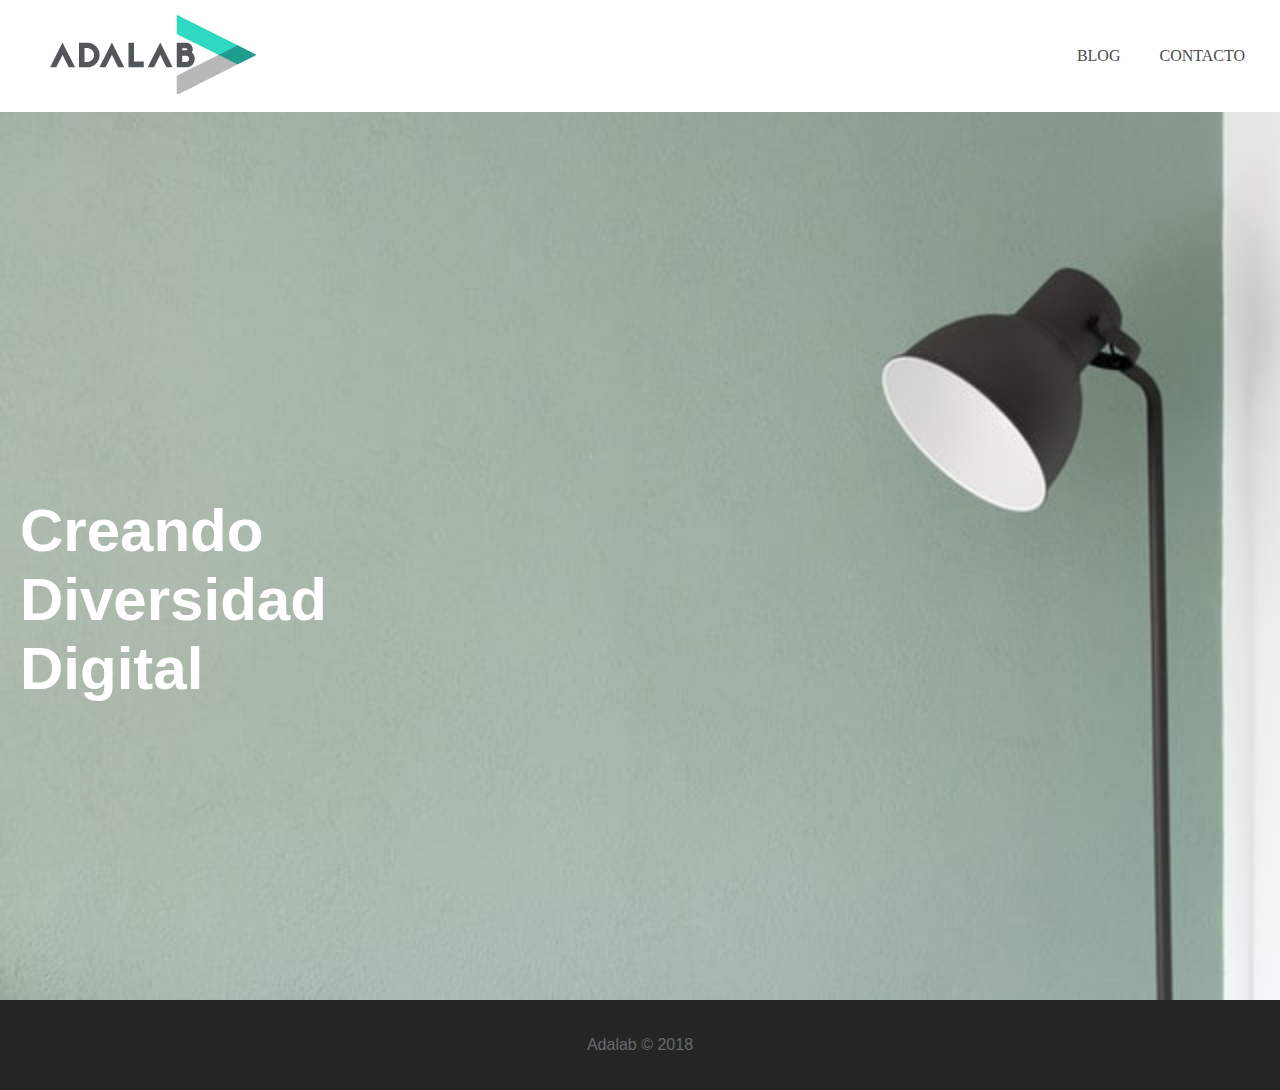
==== docs/index.html @ 8c399f04 "add docs" ====
<!DOCTYPE html>
<html lang="es">
    
    <head>
        <meta charset="UTF-8" />
        <meta name="viewport" content="width=device-width, initial-scale=1.0"
        />
        <meta http-equiv="X-UA-Compatible" content="ie=edge" />
        <title>Adalab</title>
        <link href="https://fonts.googleapis.com/css?family=Rubik:400,700&display=swap"
        rel="stylesheet" />
        <link rel="stylesheet" href="./assets/css/main.css" />
        <!-- font-family: 'Rubik', sans-serif; -->
    </head>
    
    <body class="body">
        <header class="header"> <a href="http://adalab.es">
    <img class="logo"
      src="./assets/images/logo-adalab.png"
      alt="icono Adalab"
      title="Adalab"
    />
  </a>

            <nav class="navigator">
                <ul class="menu"> <a class="link" href="https://medium.com/adalab">
        <li class="item">Blog</li>
      </a>
 <a class="link" href="https://adalab.es/contacto/">
        <li class="item">Contacto</li>
      </a>

                </ul>
            </nav>
        </header>
        <main class="main">
             <h1 class="mainTitle">
    Creando diversidad digital
  </h1>

        </main>
        <footer class="footer">
            <div class="copy">
                <spam>Adalab</spam>
                <spam>&copy; 2018</spam>
            </div>
        </footer>
    </body>

</html>
---- docs/assets/css/main.css ----
.header {display: -webkit-box;display: -ms-flexbox;display: flex;-webkit-box-orient: vertical;-webkit-box-direction: normal;-ms-flex-direction: column;flex-direction: column;-webkit-box-pack: center;-ms-flex-pack: center;justify-content: center;-webkit-box-align: center;-ms-flex-align: center;align-items: center;position: fixed;height: 112px;background-color: #fff;width: 100vw;-webkit-box-sizing: border-box;box-sizing: border-box;}.header .menu {margin: 0;padding: 0;list-style: none;}.header .menu .link {text-decoration: none;text-transform: uppercase;}.header .menu .item {display: inline;color: #4a4a4a;-webkit-transition: 5s ease color;transition: 5s ease color;}.header .menu .item:hover {color: #32decf;text-decoration: underline;}.main {background-image: url(../images/lampara.jpeg);background-size: cover;background-repeat: no-repeat;background-position: center;padding-top: 100px;width: 100%;height: 100%;display: -webkit-box;display: -ms-flexbox;display: flex;-webkit-box-pack: start;-ms-flex-pack: start;justify-content: flex-start;-webkit-box-align: center;-ms-flex-align: center;align-items: center;height: 100vh;}.main .mainTitle {color: #fff;font-size: 30px;font-family: "Rubik-Bold", sans-serif;font-weight: bold;height: 108px;width: 161px;margin-left: 20px;text-transform: capitalize;}.footer {display: -webkit-box;display: -ms-flexbox;display: flex;-webkit-box-align: center;-ms-flex-align: center;align-items: center;-webkit-box-pack: center;-ms-flex-pack: center;justify-content: center;background-color: #252525;color: #676a6d;font-family: "Rubik-Regular", sans-serif;font-size: 16px;text-align: center;height: 90px;width: 100vw;}.footer .copy {width: 119px;height: 19px;}.body {-webkit-box-sizing: border-box;box-sizing: border-box;margin: 0px;overflow-x: hidden;}html {-webkit-box-sizing: border-box;box-sizing: border-box;}@media all and (min-width: 768px) {.header {display: -webkit-box;display: -ms-flexbox;display: flex;-webkit-box-orient: horizontal;-webkit-box-direction: normal;-ms-flex-direction: row;flex-direction: row;-webkit-box-pack: justify;-ms-flex-pack: justify;justify-content: space-between;}.header .item {padding-right: 35px;}.header .logo {padding-left: 30px;}.main {background-position: left;}.main .mainTitle {font-size: 60px;}}
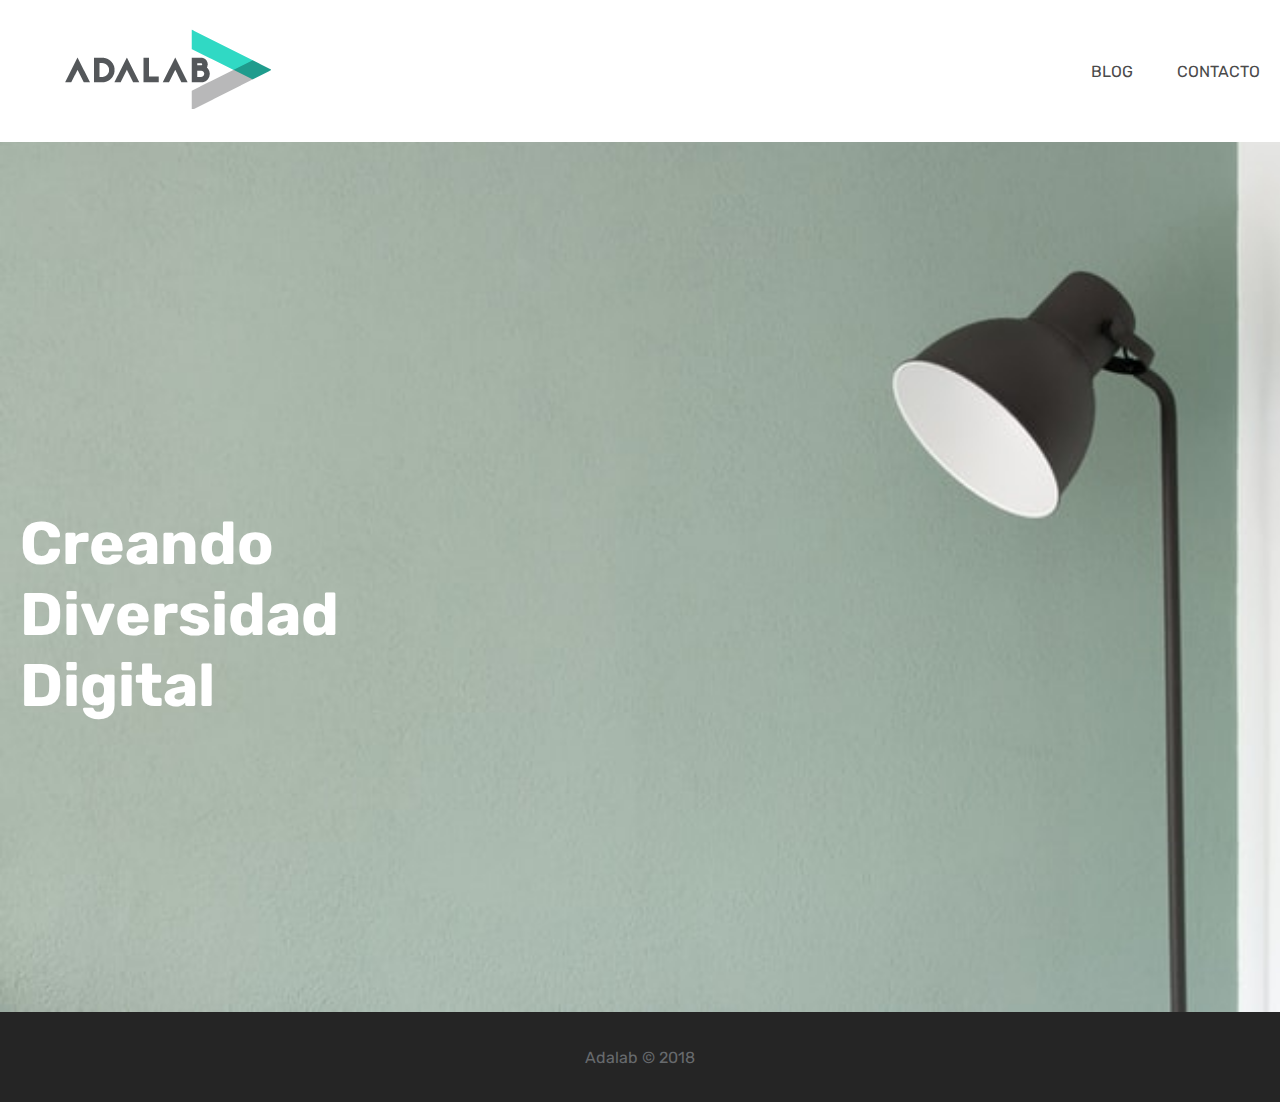
==== commit b292b62c: "update docs" ====
--- a/docs/index.html
+++ b/docs/index.html
@@ -8,14 +8,15 @@
         <meta http-equiv="X-UA-Compatible" content="ie=edge" />
         <title>Adalab</title>
         <link href="https://fonts.googleapis.com/css?family=Rubik:400,700&display=swap"
-        rel="stylesheet" />
+        rel="stylesheet">
         <link rel="stylesheet" href="./assets/css/main.css" />
         <!-- font-family: 'Rubik', sans-serif; -->
     </head>
     
     <body class="body">
         <header class="header"> <a href="http://adalab.es">
-    <img class="logo"
+    <img
+      class="logo"
       src="./assets/images/logo-adalab.png"
       alt="icono Adalab"
       title="Adalab"
@@ -23,13 +24,13 @@
   </a>
 
             <nav class="navigator">
-                <ul class="menu"> <a class="link" href="https://medium.com/adalab">
-        <li class="item">Blog</li>
-      </a>
- <a class="link" href="https://adalab.es/contacto/">
-        <li class="item">Contacto</li>
-      </a>
+                <ul class="menu">
+                    <li class="item"> <a class="link" href="https://medium.com/adalab">Blog</a>
 
+                    </li>
+                    <li class="item"> <a class="link" href="https://adalab.es/contacto/">Contacto</a>
+
+                    </li>
                 </ul>
             </nav>
         </header>
--- a/docs/assets/css/main.css
+++ b/docs/assets/css/main.css
@@ -1 +1 @@
-.header {display: -webkit-box;display: -ms-flexbox;display: flex;-webkit-box-orient: vertical;-webkit-box-direction: normal;-ms-flex-direction: column;flex-direction: column;-webkit-box-pack: center;-ms-flex-pack: center;justify-content: center;-webkit-box-align: center;-ms-flex-align: center;align-items: center;position: fixed;height: 112px;background-color: #fff;width: 100vw;-webkit-box-sizing: border-box;box-sizing: border-box;}.header .menu {margin: 0;padding: 0;list-style: none;}.header .menu .link {text-decoration: none;text-transform: uppercase;}.header .menu .item {display: inline;color: #4a4a4a;-webkit-transition: 5s ease color;transition: 5s ease color;}.header .menu .item:hover {color: #32decf;text-decoration: underline;}.main {background-image: url(../images/lampara.jpeg);background-size: cover;background-repeat: no-repeat;background-position: center;padding-top: 100px;width: 100%;height: 100%;display: -webkit-box;display: -ms-flexbox;display: flex;-webkit-box-pack: start;-ms-flex-pack: start;justify-content: flex-start;-webkit-box-align: center;-ms-flex-align: center;align-items: center;height: 100vh;}.main .mainTitle {color: #fff;font-size: 30px;font-family: "Rubik-Bold", sans-serif;font-weight: bold;height: 108px;width: 161px;margin-left: 20px;text-transform: capitalize;}.footer {display: -webkit-box;display: -ms-flexbox;display: flex;-webkit-box-align: center;-ms-flex-align: center;align-items: center;-webkit-box-pack: center;-ms-flex-pack: center;justify-content: center;background-color: #252525;color: #676a6d;font-family: "Rubik-Regular", sans-serif;font-size: 16px;text-align: center;height: 90px;width: 100vw;}.footer .copy {width: 119px;height: 19px;}.body {-webkit-box-sizing: border-box;box-sizing: border-box;margin: 0px;overflow-x: hidden;}html {-webkit-box-sizing: border-box;box-sizing: border-box;}@media all and (min-width: 768px) {.header {display: -webkit-box;display: -ms-flexbox;display: flex;-webkit-box-orient: horizontal;-webkit-box-direction: normal;-ms-flex-direction: row;flex-direction: row;-webkit-box-pack: justify;-ms-flex-pack: justify;justify-content: space-between;}.header .item {padding-right: 35px;}.header .logo {padding-left: 30px;}.main {background-position: left;}.main .mainTitle {font-size: 60px;}}
+.header {display: -webkit-box;display: -ms-flexbox;display: flex;-webkit-box-orient: vertical;-webkit-box-direction: normal;-ms-flex-direction: column;flex-direction: column;-webkit-box-pack: center;-ms-flex-pack: center;justify-content: center;-webkit-box-align: center;-ms-flex-align: center;align-items: center;position: fixed;height: 112px;background-color: #fff;width: 100%;padding: 15px;}.header .menu {margin: 0;padding: 0;list-style-type: none;font-family: "Rubik", sans-serif;}.header .menu .item {display: inline;list-style: none;text-transform: uppercase;}.header .link {color: #4a4a4a;text-decoration: none;-webkit-transition: 5s ease color;transition: 5s ease color;padding: 5px;}.header .link:hover {color: #32decf;text-decoration: underline;}.main {background-image: url(../images/lampara.jpeg);background-size: cover;background-repeat: no-repeat;background-position: center;padding-top: 112px;width: 100%;height: 100%;display: -webkit-box;display: -ms-flexbox;display: flex;-webkit-box-pack: start;-ms-flex-pack: start;justify-content: flex-start;-webkit-box-align: center;-ms-flex-align: center;align-items: center;height: 100vh;}.main .mainTitle {color: #fff;font-size: 30px;font-family: 'Rubik', sans-serif;font-weight: bold;height: 108px;width: 161px;margin-left: 20px;text-transform: capitalize;}.footer {display: -webkit-box;display: -ms-flexbox;display: flex;-webkit-box-align: center;-ms-flex-align: center;align-items: center;-webkit-box-pack: center;-ms-flex-pack: center;justify-content: center;background-color: #252525;color: #676a6d;font-family: "Rubik", sans-serif;font-size: 16px;text-align: center;height: 90px;width: 100vw;}.footer .copy {width: 119px;height: 19px;}.body {-webkit-box-sizing: border-box;box-sizing: border-box;margin: 0px;overflow-x: hidden;}html {-webkit-box-sizing: border-box;box-sizing: border-box;}@media all and (min-width: 768px) {.header {display: -webkit-box;display: -ms-flexbox;display: flex;-webkit-box-orient: horizontal;-webkit-box-direction: normal;-ms-flex-direction: row;flex-direction: row;-webkit-box-pack: justify;-ms-flex-pack: justify;justify-content: space-between;}.header .link {padding-right: 35px;}.header .logo {padding-left: 30px;}.main {background-position: left;}.main .mainTitle {font-size: 60px;}}
